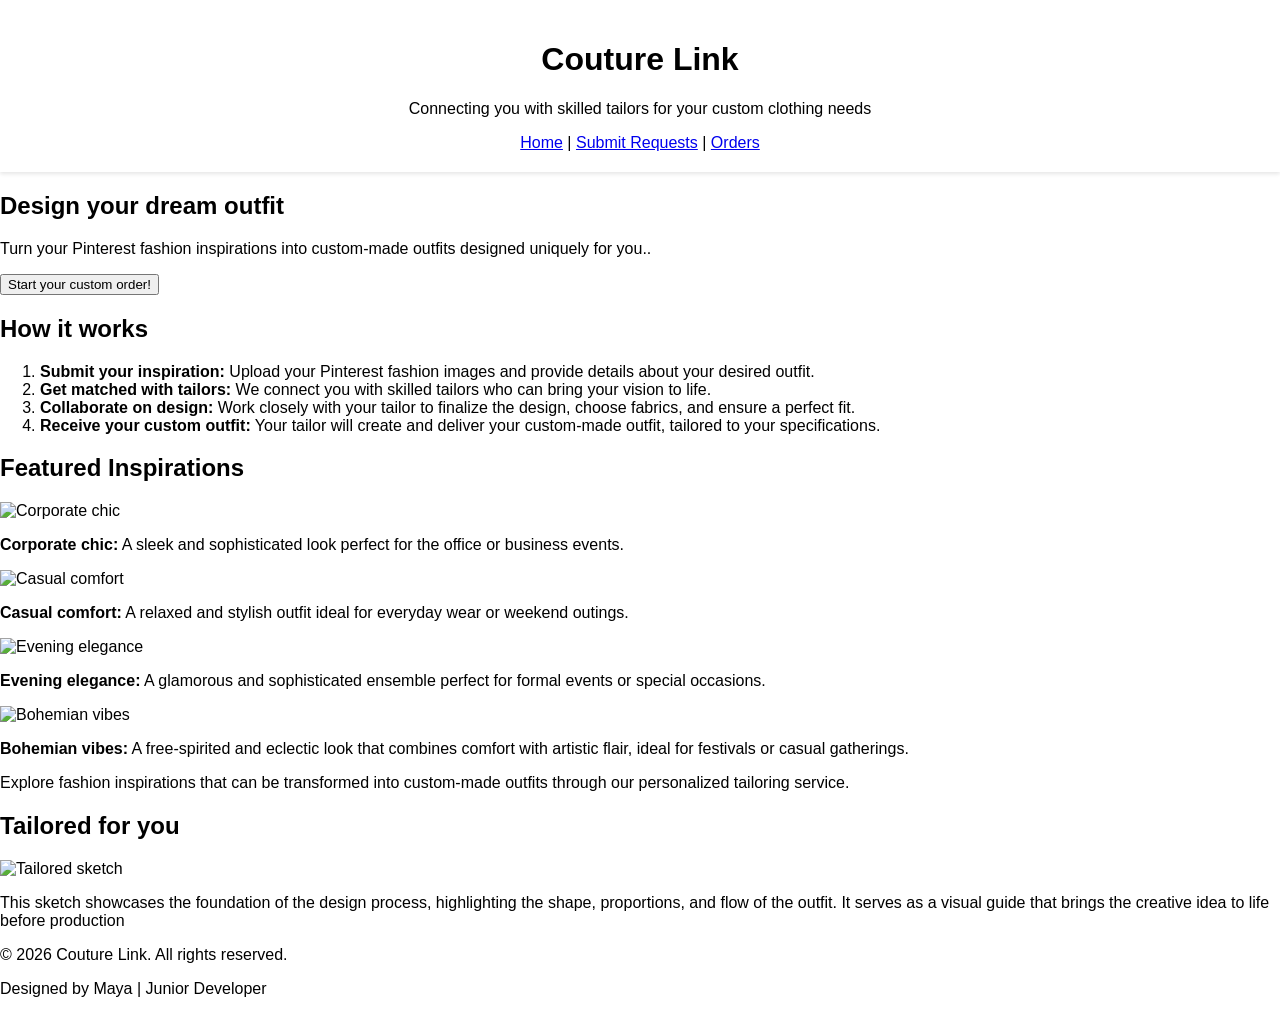
==== index.html @ 1d388236 "chore: add header styles to the homepage." ====
<!doctype html>
<html lang="en">
  <head>
    <meta charset="UTF-8" />
    <meta name="viewport" content="width=device-width, initial-scale=1.0" />
    <title>Couture Link | Pinterest-inspired tailoring website</title>
    <link rel="stylesheet" href="style.css" />
  </head>
  <body>
    
    <div class="header">
      <h1>Couture Link</h1>
      <p>Connecting you with skilled tailors for your custom clothing needs</p>
      <nav>
        <a href="index.html">Home</a> |
        <a href="submit.html">Submit Requests</a> |
        <a href="orders.html">Orders</a>
      </nav>
    </div>

    <div class="hero">
      <h2>Design your dream outfit</h2>
      <p>
        Turn your Pinterest fashion inspirations into custom-made outfits
        designed uniquely for you..
      </p>
      <div class="cta-button">
        <button onclick="window.location.href = 'submit.html'">
          Start your custom order!
        </button>
      </div>
    </div>

    <div class="howitworks">
      <h2>How it works</h2>
      <ol>
        <li>
          <strong>Submit your inspiration:</strong> Upload your Pinterest
          fashion images and provide details about your desired outfit.
        </li>
        <li>
          <strong>Get matched with tailors:</strong> We connect you with skilled
          tailors who can bring your vision to life.
        </li>
        <li>
          <strong>Collaborate on design:</strong> Work closely with your tailor
          to finalize the design, choose fabrics, and ensure a perfect fit.
        </li>
        <li>
          <strong>Receive your custom outfit:</strong> Your tailor will create
          and deliver your custom-made outfit, tailored to your specifications.
        </li>
      </ol>
    </div>

    <section class="gallery">
      <h2>Featured Inspirations</h2>

      <img
        src="https://i.pinimg.com/1200x/bd/21/4f/bd214f0111055a9adbda94d68c1d1de4.jpg"
        alt="Corporate chic"
      />
      <p>
        <strong>Corporate chic:</strong> A sleek and sophisticated look perfect
        for the office or business events.
      </p>

      <img
        src="https://i.pinimg.com/1200x/2e/d2/eb/2ed2eb7844a2933e2e80e7f308fd4389.jpg"
        alt="Casual comfort"
      />
      <p>
        <strong>Casual comfort:</strong> A relaxed and stylish outfit ideal for
        everyday wear or weekend outings.
      </p>

      <img
        src="https://i.pinimg.com/1200x/91/02/10/910210a7ba4dfc14daabad694a7dc35d.jpg"
        alt="Evening elegance"
      />
      <p>
        <strong>Evening elegance:</strong> A glamorous and sophisticated
        ensemble perfect for formal events or special occasions.
      </p>

      <img
        src="https://i.pinimg.com/1200x/92/cb/ad/92cbad57369e77e1526ba8b9d10ea86a.jpg"
        alt="Bohemian vibes"
      />
      <p>
        <strong>Bohemian vibes:</strong> A free-spirited and eclectic look that
        combines comfort with artistic flair, ideal for festivals or casual
        gatherings.
      </p>

      <p>
        Explore fashion inspirations that can be transformed into custom-made
        outfits through our personalized tailoring service.
      </p>
    </section>

    <section class="tailored-section">
      <h2>Tailored for you</h2>
      <img
        src="https://i.pinimg.com/736x/16/a7/2b/16a72b7019b8a232f1f8a4500194157f.jpg"
        alt="Tailored sketch"
      />
      <p>
        This sketch showcases the foundation of the design process, highlighting
        the shape, proportions, and flow of the outfit. It serves as a visual
        guide that brings the creative idea to life before production
      </p>
    </section>

    <section class="footer">
      <p>&copy; 2026 Couture Link. All rights reserved.</p>
      <p>Designed by Maya | Junior Developer</p>
    </section>
  </body>
</html>
---- style.css ----
body {
    background: none;
    font-family: 'Arial', sans-serif;
    margin: 0;
    padding: 0;
    
}

.header {
    background-color:#ffff;
    padding: 20px;
    text-align: center;
    box-shadow: 0 2px 4px rgba(0, 0, 0, 0.1);
    
}
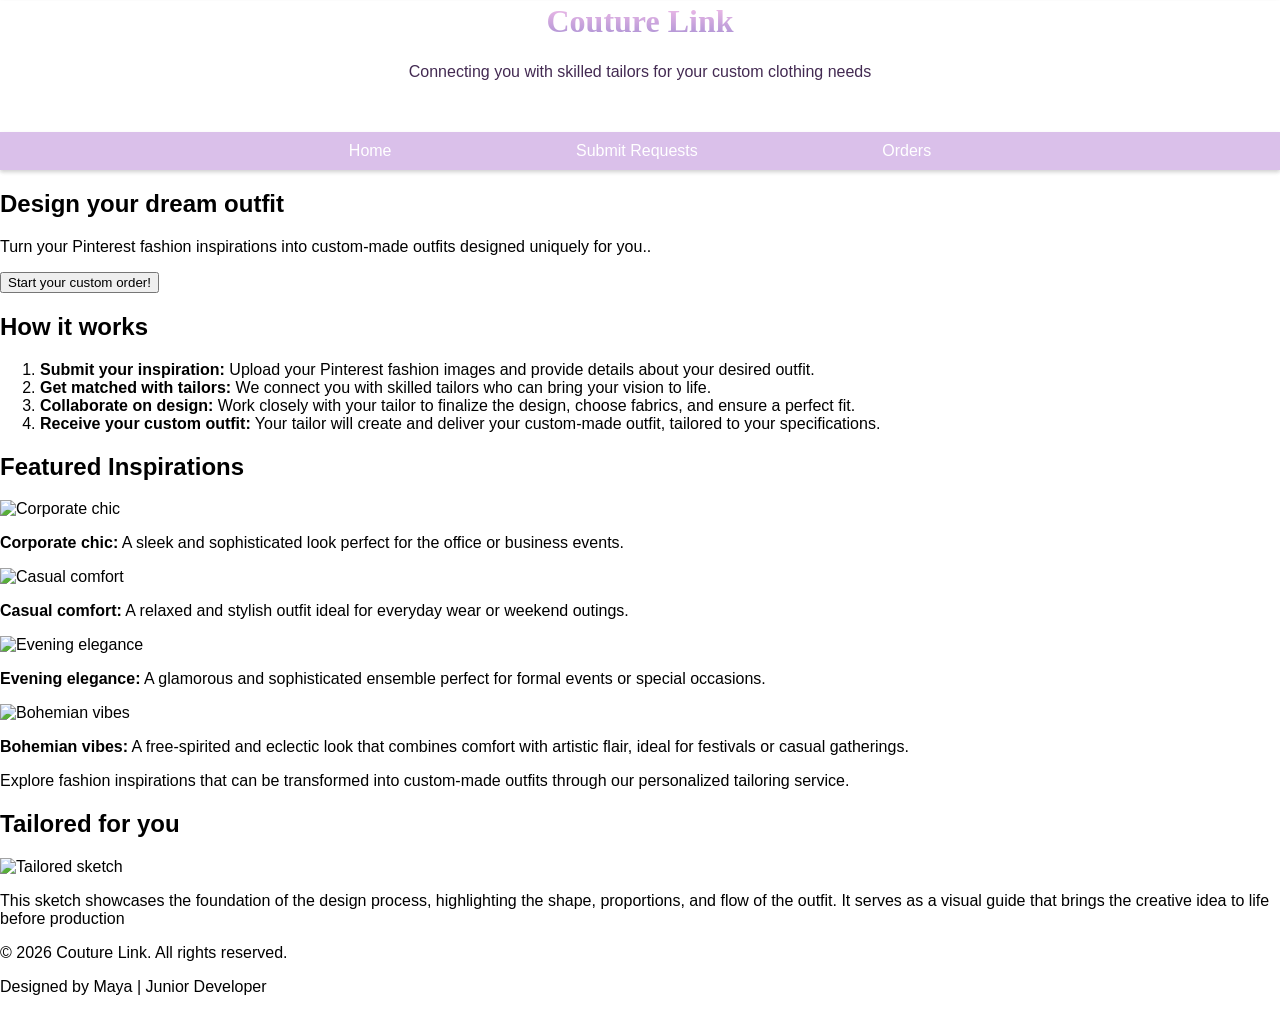
==== commit 59d76212: "chore: add more styles to navigation links" ====
--- a/index.html
+++ b/index.html
@@ -7,13 +7,13 @@
     <link rel="stylesheet" href="style.css" />
   </head>
   <body>
-    
+
     <div class="header">
       <h1>Couture Link</h1>
       <p>Connecting you with skilled tailors for your custom clothing needs</p>
       <nav>
-        <a href="index.html">Home</a> |
-        <a href="submit.html">Submit Requests</a> |
+        <a href="index.html">Home</a> 
+        <a href="submit.html">Submit Requests</a> 
         <a href="orders.html">Orders</a>
       </nav>
     </div>
--- a/style.css
+++ b/style.css
@@ -8,8 +8,51 @@
 
 .header {
     background-color:#ffff;
-    padding: 20px;
+    padding: 0px;
+    text-align: center;
+    box-shadow: 0 2px 4px rgba(0, 0, 0, 0.1);
+
+}
+
+.header h1{
+    font-family: serif;
+    background: linear-gradient(to top, #a18cd1 0%, #fbc2eb 100%);
+    color: transparent;
+    background-clip: text;
+    padding: 2px;
+    margin: 1px;
+
+}
+
+.header p{
+    font-family:'Segoe UI', Tahoma, Geneva, Verdana, sans-serif;
+    color: #432a52;
+    font-weight: 500;
+    padding: 1px;
+    margin-top: 20px;
+    margin-bottom: 50px;
+
+
+}
+
+nav{
+    font-family: sans-serif;
+    font-weight: thin;
+    background-color: #dac0ea;
+    padding: 10px;
     text-align: center;
     box-shadow: 0 2px 4px rgba(0, 0, 0, 0.1);
     
-}+
+
+}
+
+nav a{
+    text-decoration: none;
+    color: #ffff;
+    margin: 0 80px;
+    padding: 5px 10px;
+    border-radius: 5px;
+
+
+}
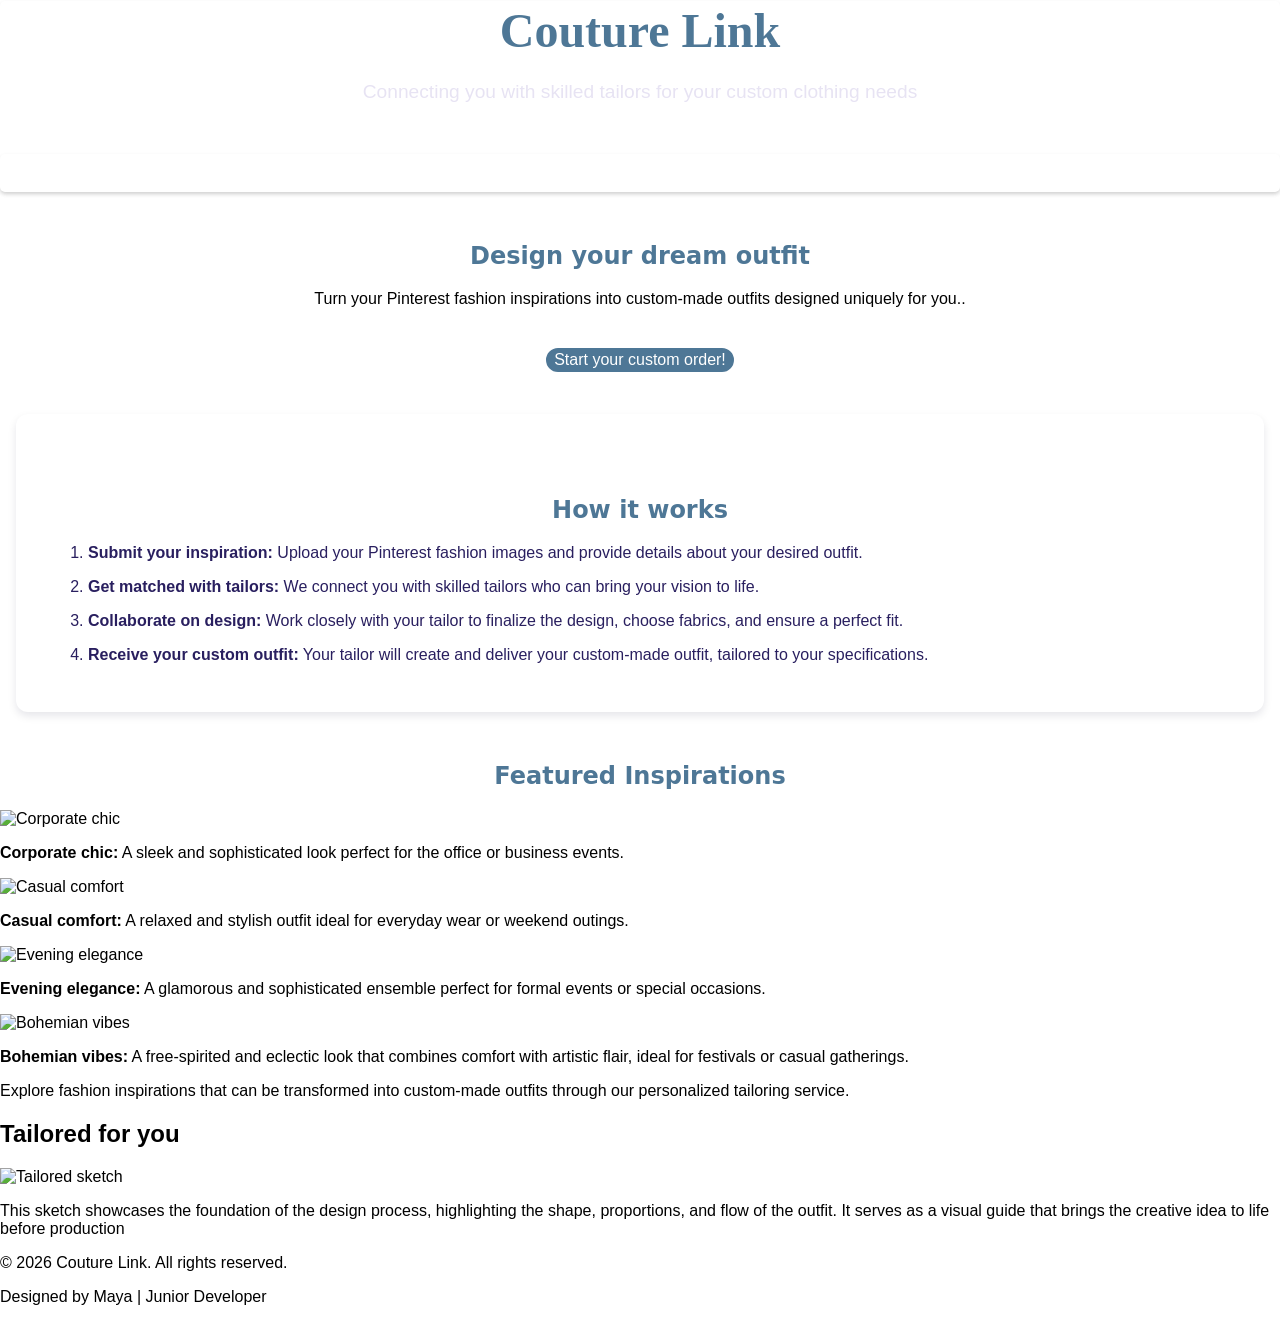
==== commit 49c7e6d9: "chore: add gallerygrid in homepage's html file." ====
--- a/index.html
+++ b/index.html
@@ -56,6 +56,7 @@
     <section class="gallery">
       <h2>Featured Inspirations</h2>
 
+      <div class="galleryGrid">
       <img
         src="https://i.pinimg.com/1200x/bd/21/4f/bd214f0111055a9adbda94d68c1d1de4.jpg"
         alt="Corporate chic"
--- a/style.css
+++ b/style.css
@@ -6,17 +6,27 @@
     
 }
 
+
+
+
 .header {
-    background-color:#ffff;
+    background-image: url('https://lens.usercontent.google.com/banana?agsi=CmdnbG9iYWw6OjAwMDA1NWNmZWM3MDAyNmQ6MDAwMDAwZWI6MTo0ODAzYzhkYTk0MDk5ZTVkOjAwMDA1NWNmZWM3MDAyNmQ6MDAwMDAyOGI2NmIwMzM2ODowMDA2NTE5ZTQ5M2YzOGNmEAIYAQ==');
+    background-size:cover;
+    background-repeat: no-repeat;
+    background-position: center;
+    padding: 0px;
+    background-color:transparent;
     padding: 0px;
     text-align: center;
     box-shadow: 0 2px 4px rgba(0, 0, 0, 0.1);
+    border-radius: 5px;
 
 }
 
 .header h1{
     font-family: serif;
-    background: linear-gradient(to top, #a18cd1 0%, #fbc2eb 100%);
+    font-size: 3em;
+    background: #4e7796;
     color: transparent;
     background-clip: text;
     padding: 2px;
@@ -26,23 +36,23 @@
 
 .header p{
     font-family:'Segoe UI', Tahoma, Geneva, Verdana, sans-serif;
-    color: #432a52;
+    color: #e7e3f3;
     font-weight: 500;
     padding: 1px;
     margin-top: 20px;
     margin-bottom: 50px;
-
+    font-size:larger;
 
 }
 
 nav{
     font-family: sans-serif;
-    font-weight: thin;
-    background-color: #dac0ea;
+    font-weight:thick;
+    background-color:transparent;
     padding: 10px;
     text-align: center;
     box-shadow: 0 2px 4px rgba(0, 0, 0, 0.1);
-    
+    border-radius: 5px;
 
 
 }
@@ -54,5 +64,84 @@
     padding: 5px 10px;
     border-radius: 5px;
 
+}
+
+nav a:hover{
+    background-color: #4e7796;
+    color: #ffff;
+    transition: background-color 0.3s ease;
+}
+
+.hero h2{
+    font-family:system-ui, -apple-system, BlinkMacSystemFont, 'Segoe UI', Roboto, Oxygen, Ubuntu, Cantarell, 'Open Sans', 'Helvetica Neue', sans-serif;
+    text-align: center;
+    margin-top: 50px;
+    color:#4e7796
+    
+}
+    
+
+.hero p{
+    font-family: 'Segoe UI', Tahoma, Geneva, Verdana, sans-serif;
+    text-align: center;
+    margin-top: 20px;
+    color:#000000;
+}
+
+.cta-button {
+    display:block;
+    text-align: center;
+    margin: 30px auto;
+    padding: 10px 20px;
+    
+}
+
+button {
+    background-color: #4e7796;
+    color: #fff;
+    border: none;
+    border-radius: 50px;
+    cursor: pointer;
+    font-size: 1em;
+    border: 2px solid #4e7796;
+}
+
+button:hover {
+    background-color: transparent;
+    color: #4e7796;
+    border: 2px solid #4e7796;
+    transition: background-color 0.3s ease, color 0.3s ease;
+}
+
+.howitworks h2{
+    font-family:system-ui, -apple-system, BlinkMacSystemFont, 'Segoe UI', Roboto, Oxygen, Ubuntu, Cantarell, 'Open Sans', 'Helvetica Neue', sans-serif;
+    text-align: center;
+    margin-top: 50px;
+    color:#4e7796;
+}
+
+.howitworks{
+    background: rgb(255, 255, 255);
+    padding: 2rem;
+    border-radius: 12px;
+    margin-bottom: 2rem;
+    box-shadow: 0 4px 8px rgba(6, 3, 46, 0.1);
+    margin-left: 1rem;
+    margin-right: 1rem;
+    margin-top: 2rem;
+}
+
+.howitworks li{
+    font-family: 'Segoe UI', Tahoma, Geneva, Verdana, sans-serif;
+    margin-bottom: 1rem;
+    color:#291f5f;
+}
+
+.gallery h2{
+    font-family:system-ui, -apple-system, BlinkMacSystemFont, 'Segoe UI', Roboto, Oxygen, Ubuntu, Cantarell, 'Open Sans', 'Helvetica Neue', sans-serif;
+    text-align: center;
+    margin-top: 50px;
+    color:#4e7796;
 
 }
+
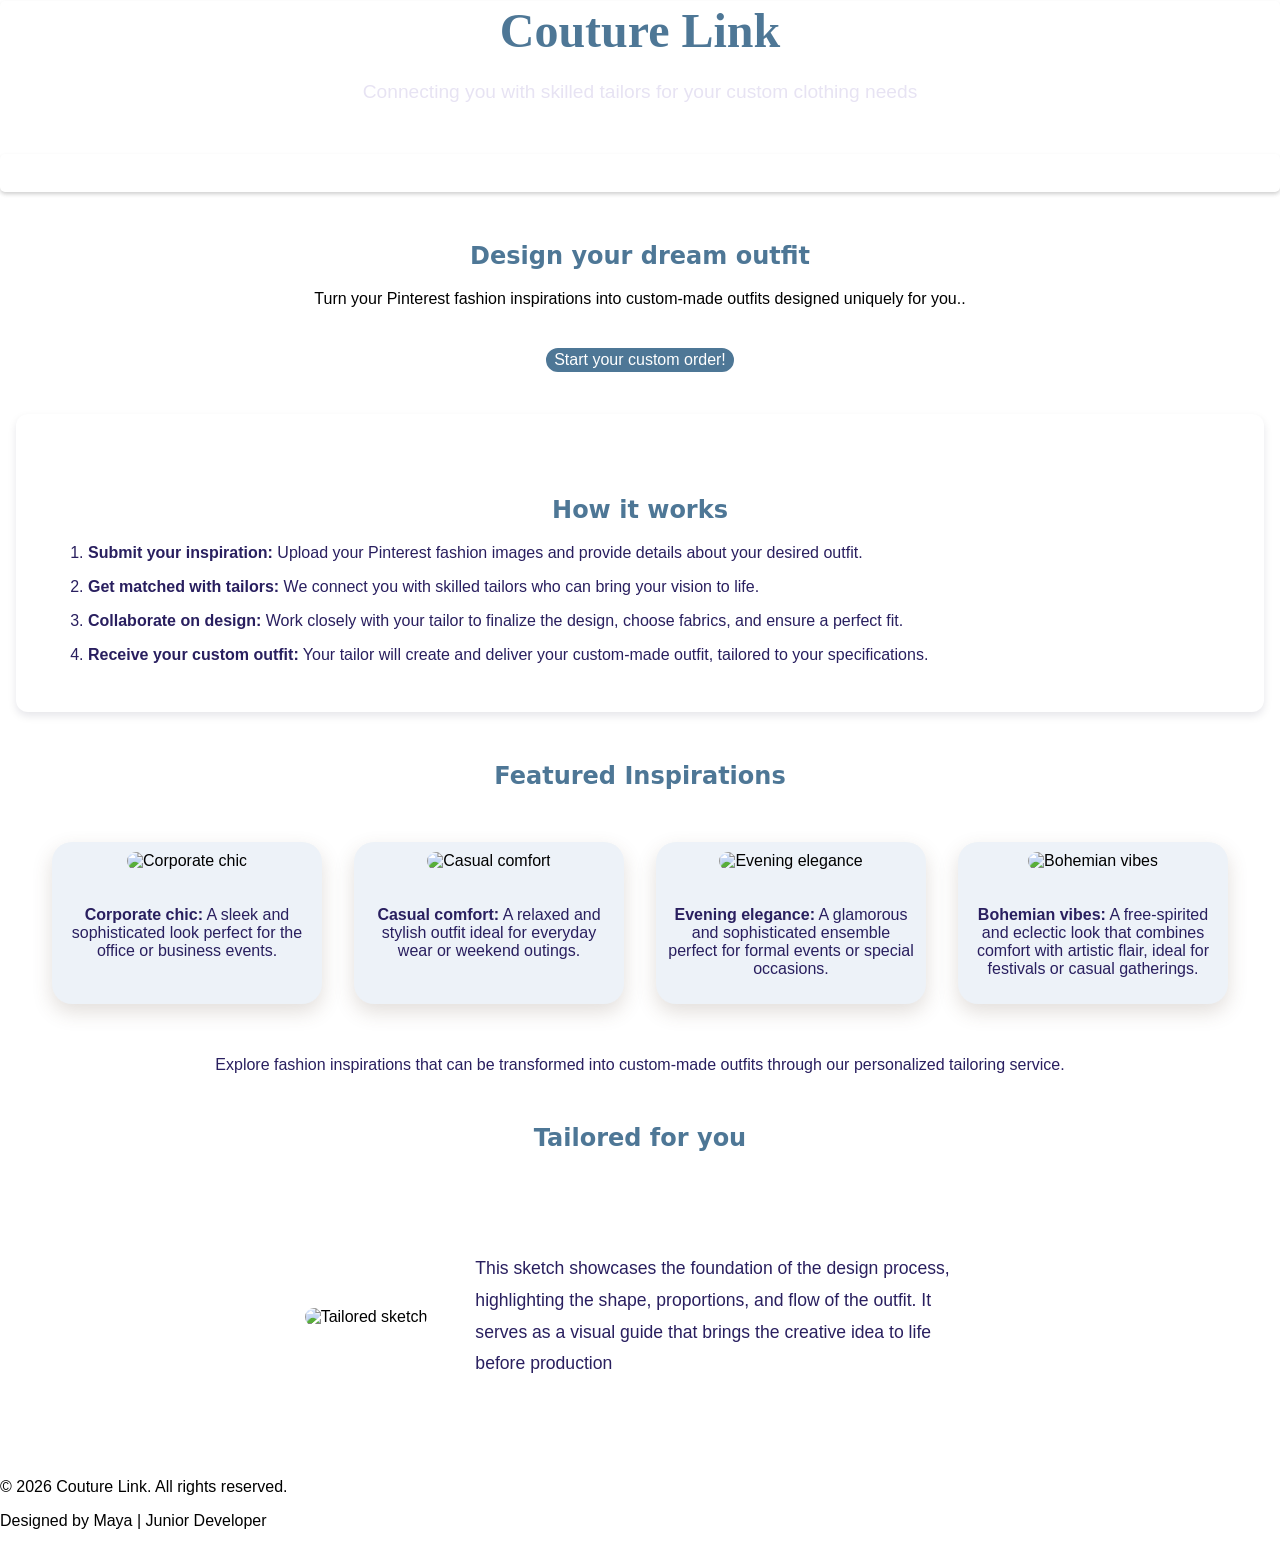
==== commit 608e7cfe: "chore: add all necessary styling to tailored section." ====
--- a/index.html
+++ b/index.html
@@ -56,7 +56,8 @@
     <section class="gallery">
       <h2>Featured Inspirations</h2>
 
-      <div class="galleryGrid">
+      <div class="container">
+      <div class="polaroid">
       <img
         src="https://i.pinimg.com/1200x/bd/21/4f/bd214f0111055a9adbda94d68c1d1de4.jpg"
         alt="Corporate chic"
@@ -65,6 +66,9 @@
         <strong>Corporate chic:</strong> A sleek and sophisticated look perfect
         for the office or business events.
       </p>
+      </div>
+
+      <div class="polaroid">
 
       <img
         src="https://i.pinimg.com/1200x/2e/d2/eb/2ed2eb7844a2933e2e80e7f308fd4389.jpg"
@@ -74,7 +78,9 @@
         <strong>Casual comfort:</strong> A relaxed and stylish outfit ideal for
         everyday wear or weekend outings.
       </p>
+</div>
 
+      <div class="polaroid">
       <img
         src="https://i.pinimg.com/1200x/91/02/10/910210a7ba4dfc14daabad694a7dc35d.jpg"
         alt="Evening elegance"
@@ -84,6 +90,9 @@
         ensemble perfect for formal events or special occasions.
       </p>
 
+      </div>
+
+        <div class="polaroid">
       <img
         src="https://i.pinimg.com/1200x/92/cb/ad/92cbad57369e77e1526ba8b9d10ea86a.jpg"
         alt="Bohemian vibes"
@@ -93,24 +102,34 @@
         combines comfort with artistic flair, ideal for festivals or casual
         gatherings.
       </p>
-
+</div>
+</div>
       <p>
         Explore fashion inspirations that can be transformed into custom-made
         outfits through our personalized tailoring service.
       </p>
+
+
     </section>
 
     <section class="tailored-section">
       <h2>Tailored for you</h2>
+      <div class="content">
+      <div class="tailoredimg">
       <img
         src="https://i.pinimg.com/736x/16/a7/2b/16a72b7019b8a232f1f8a4500194157f.jpg"
         alt="Tailored sketch"
       />
+      </div>
+
+      <div class="tailoredtext">
       <p>
         This sketch showcases the foundation of the design process, highlighting
         the shape, proportions, and flow of the outfit. It serves as a visual
         guide that brings the creative idea to life before production
       </p>
+      </div>
+      </div>
     </section>
 
     <section class="footer">
--- a/style.css
+++ b/style.css
@@ -145,3 +145,82 @@
 
 }
 
+.container {
+    display: flex;
+    flex-wrap: wrap;
+    justify-content: center;
+    gap: 2rem;
+    padding: 2rem;
+}
+
+
+.polaroid {
+    background: #edf2f8;
+    padding: 10px;
+    border-radius: 20px;
+    box-shadow: 0 8px 20px rgba(97, 70, 54, 0.18);
+    width: 250px;
+    text-align: center;
+}
+
+
+.polaroid:hover {
+    transform: translateY(-8px);
+    box-shadow: 0 12px 24px rgba(94, 70, 54, 0.18);
+    transition: all 0.3s ease;
+}
+
+.polaroid img {
+    width: 100%;
+    height: 320px;
+    object-fit: cover;
+    border-radius: 12px;
+    margin-bottom: 1rem;
+}
+
+.gallery p{
+    font-family: 'Segoe UI', Tahoma, Geneva, Verdana, sans-serif;
+    text-align: center;
+    margin-top: 20px;
+    color:#291f5f;
+}
+
+.tailored-section h2{
+    font-family:system-ui, -apple-system, BlinkMacSystemFont, 'Segoe UI', Roboto, Oxygen, Ubuntu, Cantarell, 'Open Sans', 'Helvetica Neue', sans-serif;
+    text-align: center;
+    margin-top: 50px;
+    color:#4e7796;
+    
+
+}
+
+.content{
+    display: flex;
+    align-items: center;
+    justify-content: center;
+    gap: 3rem;
+    padding: 4rem 2rem;
+}
+
+.tailoredimg img {
+    width: 600px;
+    height: auto;
+    border-radius: 20px;
+    object-fit: cover;
+}
+
+.tailoredtext {
+    max-width: 500px;
+}
+
+.tailoredtext h2 {
+    margin-bottom: 1rem;
+}
+
+.tailoredtext p {
+    line-height: 1.8;
+    color:#291f5f;
+    font-family: 'Segoe UI', Tahoma, Geneva, Verdana, sans-serif;
+    font-size: 1.1em;
+    
+}
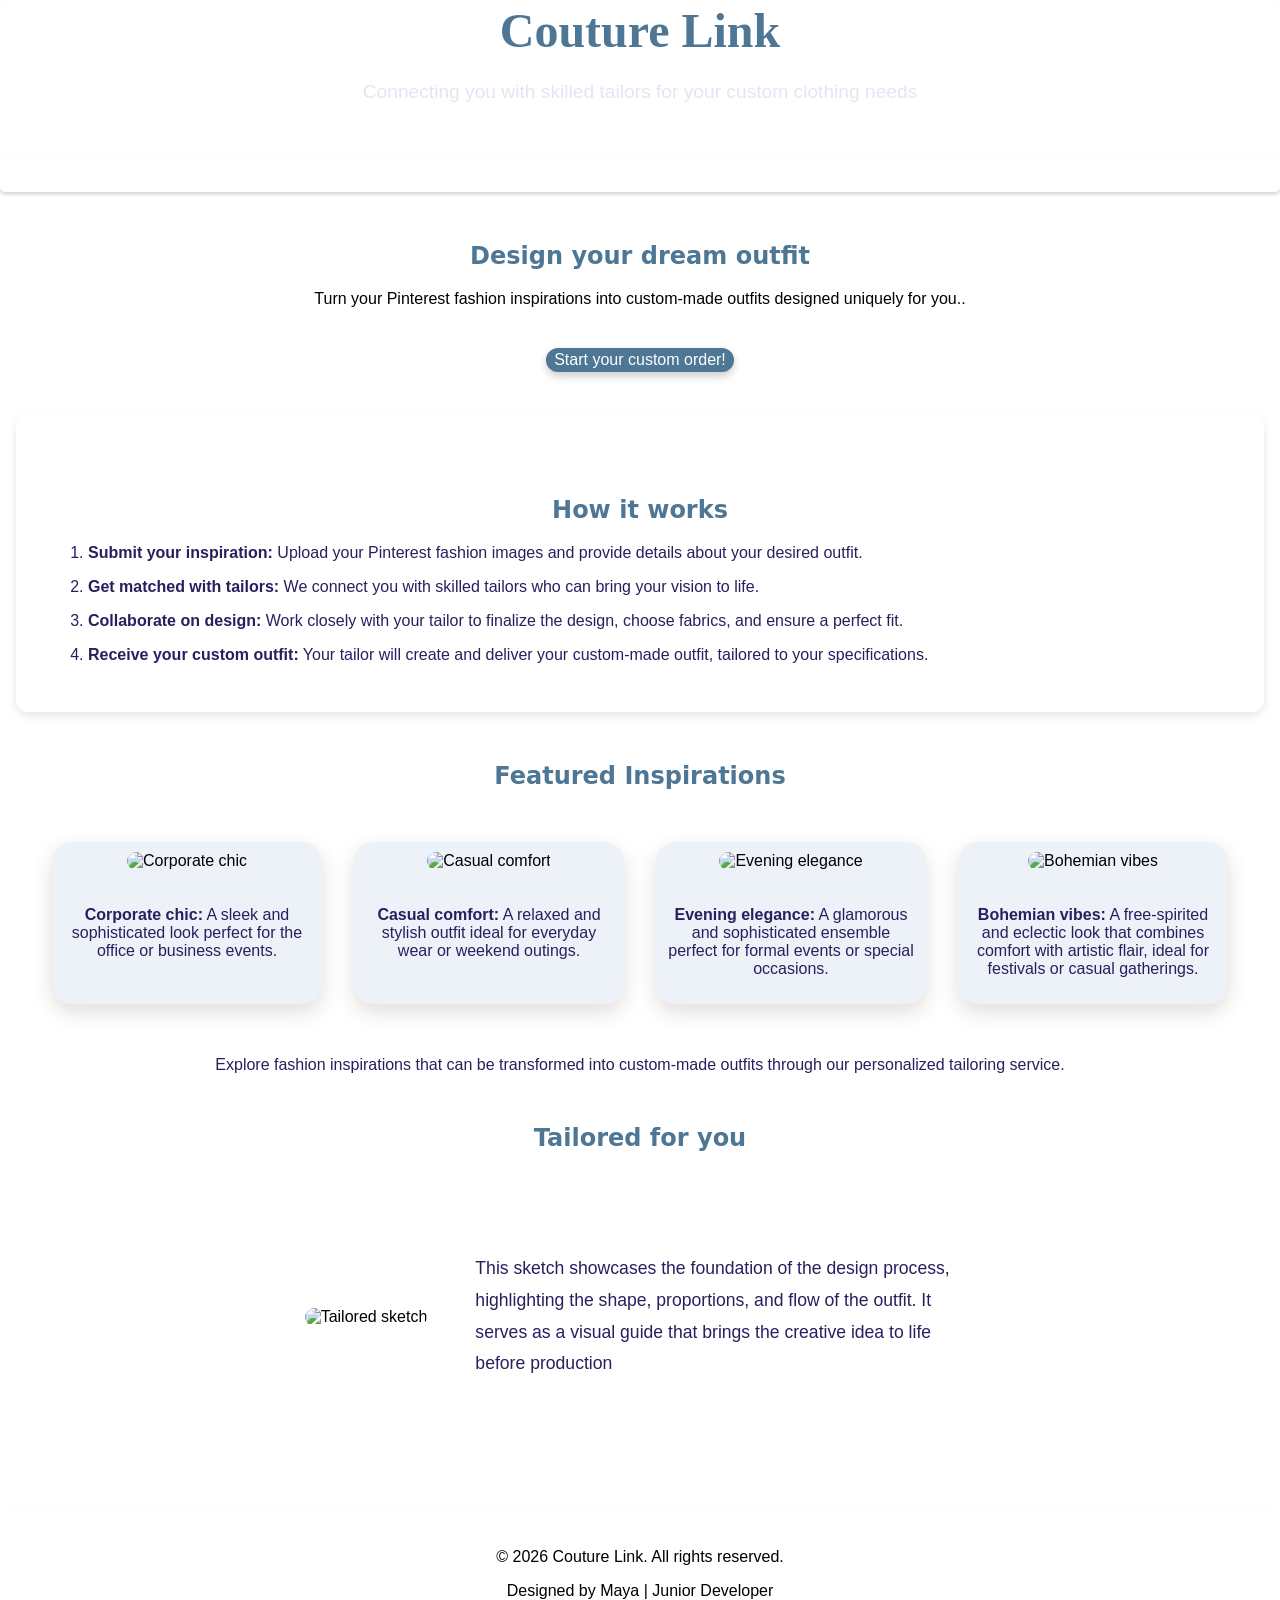
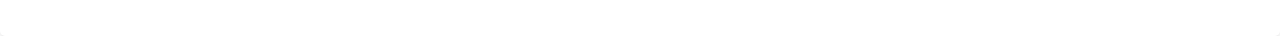
==== commit 2d9678ad: "chore: link JavaScript file to all html files." ====
--- a/index.html
+++ b/index.html
@@ -136,5 +136,7 @@
       <p>&copy; 2026 Couture Link. All rights reserved.</p>
       <p>Designed by Maya | Junior Developer</p>
     </section>
+
+    <script src="script.js"></script>
   </body>
 </html>
--- a/style.css
+++ b/style.css
@@ -104,13 +104,14 @@
     cursor: pointer;
     font-size: 1em;
     border: 2px solid #4e7796;
+    box-shadow: 0 4px 8px rgba(0, 0, 0, 0.2);
 }
 
 button:hover {
     background-color: transparent;
     color: #4e7796;
-    border: 2px solid #4e7796;
-    transition: background-color 0.3s ease, color 0.3s ease;
+    border: 2px solid #ffffff;
+    transition: background-color 0.1s ease, color 0.1s ease;
 }
 
 .howitworks h2{
@@ -222,5 +223,14 @@
     color:#291f5f;
     font-family: 'Segoe UI', Tahoma, Geneva, Verdana, sans-serif;
     font-size: 1.1em;
-    
+
+}
+
+.footer{
+    background-color: transparent;
+    text-align: center;
+    padding: 20px;
+    margin-top: 50px;
+    box-shadow: 0 2px 4px rgba(0, 0, 0, 0.1);
+    border-radius: 5px;
 }
